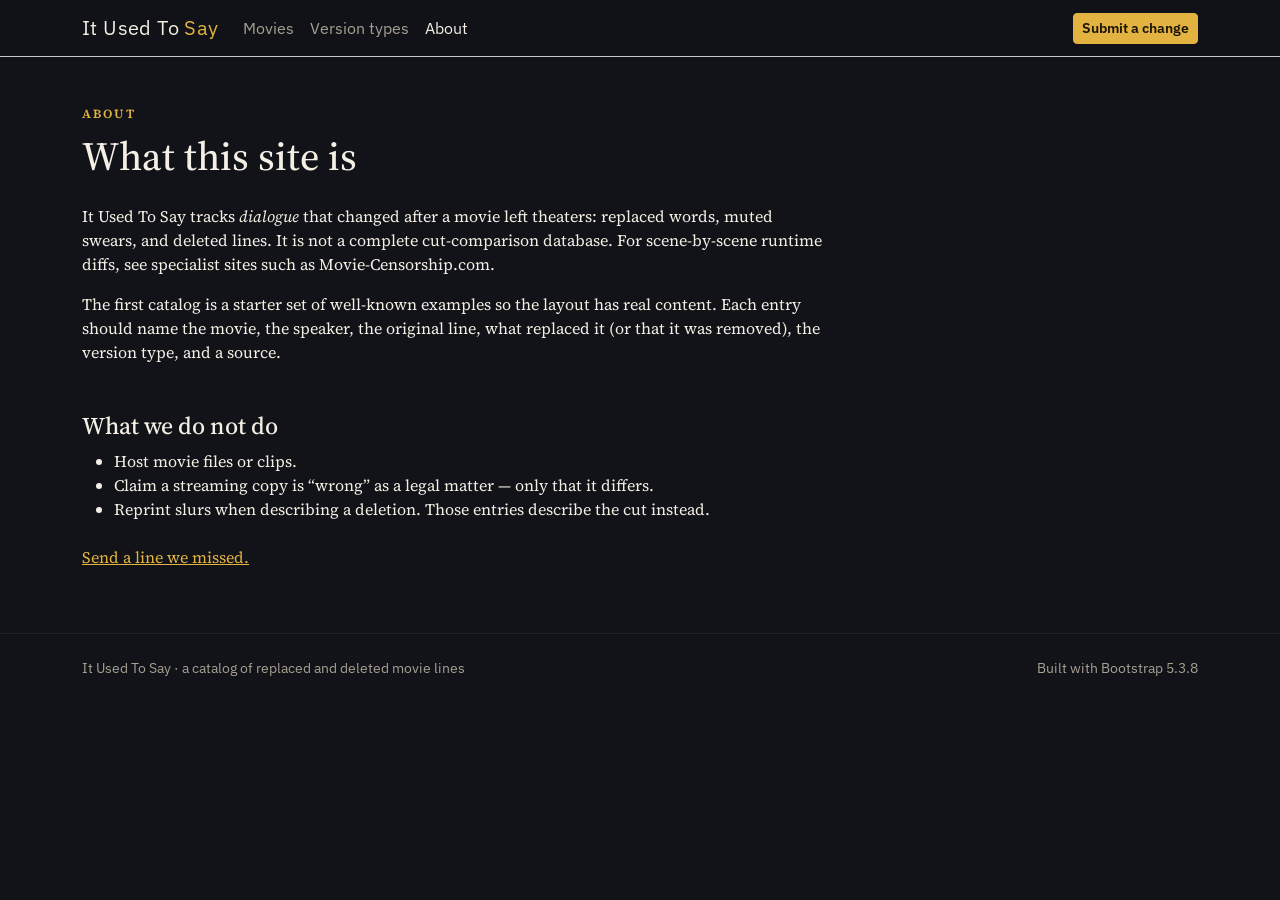
==== about.html @ f56e4c59 "Welcome to ItUsedToSay" ====
<!DOCTYPE html>
<html lang="en">
<head>
  <meta charset="utf-8">
  <meta name="viewport" content="width=device-width, initial-scale=1">
  <title>About · It Used To Say</title>
  <link rel="preconnect" href="https://fonts.googleapis.com">
  <link rel="preconnect" href="https://fonts.gstatic.com" crossorigin>
  <link href="https://fonts.googleapis.com/css2?family=IBM+Plex+Sans:wght@400;500;600&family=Source+Serif+4:opsz,wght@8..60,400;8..60,600&display=swap" rel="stylesheet">
  <link href="https://cdn.jsdelivr.net/npm/bootstrap@5.3.8/dist/css/bootstrap.min.css" rel="stylesheet" integrity="sha384-sRIl4kxILFvY47J16cr9ZwB07vP4J8+LH7qKQnuqkuIAvNWLzeN8tE5YBujZqJLB" crossorigin="anonymous">
  <link href="css/custom.css" rel="stylesheet">
</head>
<body data-page="about">
  <nav class="navbar navbar-expand-lg navbar-dark sticky-top border-bottom border-secondary-subtle">
    <div class="container">
      <a class="navbar-brand" href="index.html">It Used To <span>Say</span></a>
      <button class="navbar-toggler" type="button" data-bs-toggle="collapse" data-bs-target="#nav" aria-controls="nav" aria-expanded="false" aria-label="Toggle navigation">
        <span class="navbar-toggler-icon"></span>
      </button>
      <div class="collapse navbar-collapse" id="nav">
        <ul class="navbar-nav me-auto mb-2 mb-lg-0">
          <li class="nav-item"><a class="nav-link" data-nav="movies" href="movies.html">Movies</a></li>
          <li class="nav-item"><a class="nav-link" data-nav="versions" href="versions.html">Version types</a></li>
          <li class="nav-item"><a class="nav-link" data-nav="about" href="about.html">About</a></li>
        </ul>
        <a class="btn btn-sm btn-accent" href="submit.html">Submit a change</a>
      </div>
    </div>
  </nav>

  <main class="container py-5">
    <p class="kicker mb-2">About</p>
    <h1 class="mb-4">What this site is</h1>
    <div class="col-lg-8">
      <p>It Used To Say tracks <em>dialogue</em> that changed after a movie left theaters: replaced words, muted swears, and deleted lines. It is not a complete cut-comparison database. For scene-by-scene runtime diffs, see specialist sites such as Movie-Censorship.com.</p>
      <p>The first catalog is a starter set of well-known examples so the layout has real content. Each entry should name the movie, the speaker, the original line, what replaced it (or that it was removed), the version type, and a source.</p>
      <h2 class="h4 mt-5">What we do not do</h2>
      <ul>
        <li>Host movie files or clips.</li>
        <li>Claim a streaming copy is “wrong” as a legal matter — only that it differs.</li>
        <li>Reprint slurs when describing a deletion. Those entries describe the cut instead.</li>
      </ul>
      <p class="mt-4"><a href="submit.html">Send a line we missed.</a></p>
    </div>
  </main>

  <footer class="footer py-4">
    <div class="container small d-flex flex-wrap justify-content-between gap-2">
      <span>It Used To Say · a catalog of replaced and deleted movie lines</span>
      <span>Built with Bootstrap 5.3.8</span>
    </div>
  </footer>

  <script src="https://cdn.jsdelivr.net/npm/bootstrap@5.3.8/dist/js/bootstrap.bundle.min.js" integrity="sha384-FKyoEForCGlyvwx9Hj09JcYn3nv7wiPVlz7YYwJrWVcXK/BmnVDxM+D2scQbITxI" crossorigin="anonymous"></script>
  <script src="js/app.js"></script>
</body>
</html>
---- css/custom.css ----
:root {
  --ius-bg: #111318;
  --ius-bg-2: #1a1d24;
  --ius-ink: #f4efe4;
  --ius-muted: #a7a092;
  --ius-accent: #e3b341;
  --ius-original: #c9845a;
  --ius-replacement: #6aa38a;
  --ius-deleted: #c45b5b;
}

html { scroll-behavior: smooth; }

body {
  background: var(--ius-bg);
  color: var(--ius-ink);
  font-family: "Source Serif 4", Georgia, "Times New Roman", serif;
  min-height: 100vh;
}

.sans,
.navbar,
.btn,
.form-control,
.form-select,
.badge,
.nav-link,
.footer,
.meta {
  font-family: "IBM Plex Sans", system-ui, sans-serif;
}

.navbar {
  background: rgba(17, 19, 24, 0.92) !important;
  backdrop-filter: blur(10px);
}

.navbar-brand {
  letter-spacing: 0.02em;
  color: var(--ius-ink) !important;
}

.navbar-brand span {
  color: var(--ius-accent);
}

.nav-link { color: var(--ius-muted) !important; }
.nav-link:hover, .nav-link.active { color: var(--ius-ink) !important; }

.hero {
  padding: 4.5rem 0 3rem;
  background:
    radial-gradient(900px 280px at 10% -10%, rgba(227, 179, 65, 0.12), transparent 60%),
    linear-gradient(180deg, #16181f 0%, var(--ius-bg) 100%);
}

.hero h1 {
  font-weight: 600;
  letter-spacing: -0.03em;
}

.kicker {
  color: var(--ius-accent);
  text-transform: uppercase;
  letter-spacing: 0.16em;
  font-size: 0.78rem;
  font-weight: 600;
}

.line-card {
  background: var(--ius-bg-2);
  border: 1px solid rgba(255, 255, 255, 0.06);
  border-radius: 1rem;
  height: 100%;
}

.line-quote {
  font-size: 1.05rem;
  line-height: 1.45;
}

.line-original { border-left: 4px solid var(--ius-original); }
.line-replacement { border-left: 4px solid var(--ius-replacement); }
.line-deleted { border-left: 4px solid var(--ius-deleted); }

.compare-label {
  font-size: 0.72rem;
  letter-spacing: 0.12em;
  text-transform: uppercase;
  color: var(--ius-muted);
}

.badge-tv { background: #3d4f7a; }
.badge-airline { background: #3a5d58; }
.badge-streaming { background: #5a3d6d; }
.badge-rating { background: #6b5330; }
.badge-regional { background: #4a5560; }
.badge-replaced { background: #2f6b56; }
.badge-deleted { background: #7a3333; }
.badge-muted { background: #5c5340; }

.movie-row { cursor: pointer; }
.movie-row:hover { background: rgba(255, 255, 255, 0.04); }

.form-control,
.form-select {
  background: #12141a;
  border-color: rgba(255, 255, 255, 0.12);
  color: var(--ius-ink);
}

.form-control:focus,
.form-select:focus {
  background: #12141a;
  color: var(--ius-ink);
  border-color: var(--ius-accent);
  box-shadow: 0 0 0 0.2rem rgba(227, 179, 65, 0.2);
}

.form-control::placeholder { color: #7d776c; }

.table { --bs-table-bg: transparent; color: var(--ius-ink); }
.table thead th {
  color: var(--ius-muted);
  font-size: 0.78rem;
  text-transform: uppercase;
  letter-spacing: 0.08em;
}

.footer {
  color: var(--ius-muted);
  border-top: 1px solid rgba(255, 255, 255, 0.06);
}

.version-card {
  background: var(--ius-bg-2);
  border: 1px solid rgba(255, 255, 255, 0.06);
  border-radius: 1rem;
}

.text-muted-2 { color: var(--ius-muted) !important; }

a { color: var(--ius-accent); }
a:hover { color: #f0cc72; }

.btn-accent {
  background: var(--ius-accent);
  border-color: var(--ius-accent);
  color: #1a1406;
  font-weight: 600;
}

.btn-accent:hover {
  background: #f0cc72;
  border-color: #f0cc72;
  color: #1a1406;
}
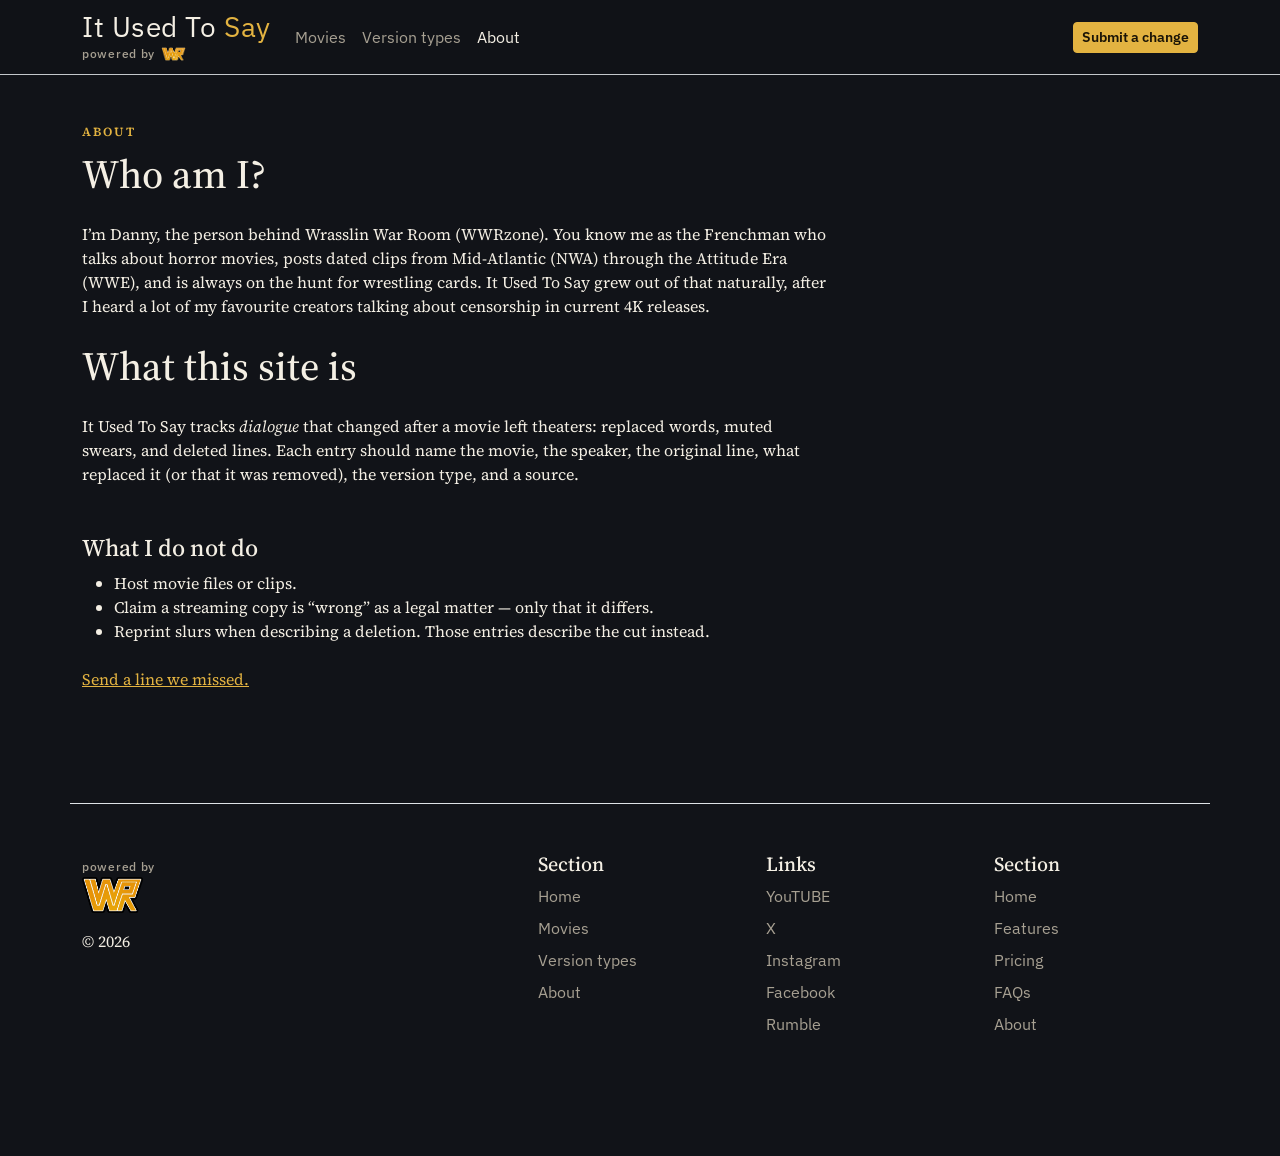
==== commit 1f445e99: "Modify different pages. Add edition and physical media types. Change layout on different pages." ====
--- a/about.html
+++ b/about.html
@@ -11,30 +11,18 @@
   <link href="css/custom.css" rel="stylesheet">
 </head>
 <body data-page="about">
-  <nav class="navbar navbar-expand-lg navbar-dark sticky-top border-bottom border-secondary-subtle">
-    <div class="container">
-      <a class="navbar-brand" href="index.html">It Used To <span>Say</span></a>
-      <button class="navbar-toggler" type="button" data-bs-toggle="collapse" data-bs-target="#nav" aria-controls="nav" aria-expanded="false" aria-label="Toggle navigation">
-        <span class="navbar-toggler-icon"></span>
-      </button>
-      <div class="collapse navbar-collapse" id="nav">
-        <ul class="navbar-nav me-auto mb-2 mb-lg-0">
-          <li class="nav-item"><a class="nav-link" data-nav="movies" href="movies.html">Movies</a></li>
-          <li class="nav-item"><a class="nav-link" data-nav="versions" href="versions.html">Version types</a></li>
-          <li class="nav-item"><a class="nav-link" data-nav="about" href="about.html">About</a></li>
-        </ul>
-        <a class="btn btn-sm btn-accent" href="submit.html">Submit a change</a>
-      </div>
-    </div>
-  </nav>
+  <div data-partial="navbar"></div>
 
   <main class="container py-5">
     <p class="kicker mb-2">About</p>
-    <h1 class="mb-4">What this site is</h1>
+    <h1 class="mb-4">Who am I?</h1>
     <div class="col-lg-8">
-      <p>It Used To Say tracks <em>dialogue</em> that changed after a movie left theaters: replaced words, muted swears, and deleted lines. It is not a complete cut-comparison database. For scene-by-scene runtime diffs, see specialist sites such as Movie-Censorship.com.</p>
-      <p>The first catalog is a starter set of well-known examples so the layout has real content. Each entry should name the movie, the speaker, the original line, what replaced it (or that it was removed), the version type, and a source.</p>
-      <h2 class="h4 mt-5">What we do not do</h2>
+      I’m Danny, the person behind Wrasslin War Room (WWRzone). You know me as the Frenchman who talks about horror movies, posts dated clips from Mid-Atlantic (NWA) through the Attitude Era (WWE), and is always on the hunt for wrestling cards. <span>It Used To Say</span> grew out of that naturally, after I heard a lot of my favourite creators talking about censorship in current 4K releases.
+    </div>
+    <h1 class="mt-4 mb-4">What this site is</h1>
+    <div class="col-lg-8">
+      <p>It Used To Say tracks <em>dialogue</em> that changed after a movie left theaters: replaced words, muted swears, and deleted lines. Each entry should name the movie, the speaker, the original line, what replaced it (or that it was removed), the version type, and a source.</p>
+      <h2 class="h4 mt-5">What I do not do</h2>
       <ul>
         <li>Host movie files or clips.</li>
         <li>Claim a streaming copy is “wrong” as a legal matter — only that it differs.</li>
@@ -44,12 +32,7 @@
     </div>
   </main>
 
-  <footer class="footer py-4">
-    <div class="container small d-flex flex-wrap justify-content-between gap-2">
-      <span>It Used To Say · a catalog of replaced and deleted movie lines</span>
-      <span>Built with Bootstrap 5.3.8</span>
-    </div>
-  </footer>
+  <div data-partial="footer"></div>
 
   <script src="https://cdn.jsdelivr.net/npm/bootstrap@5.3.8/dist/js/bootstrap.bundle.min.js" integrity="sha384-FKyoEForCGlyvwx9Hj09JcYn3nv7wiPVlz7YYwJrWVcXK/BmnVDxM+D2scQbITxI" crossorigin="anonymous"></script>
   <script src="js/app.js"></script>
--- a/css/custom.css
+++ b/css/custom.css
@@ -36,12 +36,31 @@
 }
 
 .navbar-brand {
+  font-size: 1.75rem;
   letter-spacing: 0.02em;
   color: var(--ius-ink) !important;
 }
 
-.navbar-brand span {
+.brand-title span {
   color: var(--ius-accent);
+}
+
+.brand-powered {
+  display: inline-flex;
+  align-items: center;
+  gap: 0.35rem;
+  margin-top: 0.35rem;
+  font-size: 0.75rem;
+  font-weight: 500;
+  letter-spacing: 0.06em;
+  text-transform: lowercase;
+  color: var(--ius-muted);
+  font-family: "IBM Plex Sans", system-ui, sans-serif;
+}
+
+.brand-logo {
+  height: 0.93rem;
+  width: auto;
 }
 
 .nav-link { color: var(--ius-muted) !important; }
@@ -91,13 +110,19 @@
 }
 
 .badge-tv { background: #3d4f7a; }
-.badge-airline { background: #3a5d58; }
+.badge-physical { background: #3a5d58; }
 .badge-streaming { background: #5a3d6d; }
 .badge-rating { background: #6b5330; }
 .badge-regional { background: #4a5560; }
 .badge-replaced { background: #2f6b56; }
 .badge-deleted { background: #7a3333; }
 .badge-muted { background: #5c5340; }
+
+.badge-physical { background: #5c5340; }
+.badge-4k { background: #2f4f6b; }
+.badge-bluray { background: #1f4d8a; }
+.badge-dvd { background: #6b3d1f; }
+.badge-vhs { background: #5a2f5c; }
 
 .movie-row { cursor: pointer; }
 .movie-row:hover { background: rgba(255, 255, 255, 0.04); }
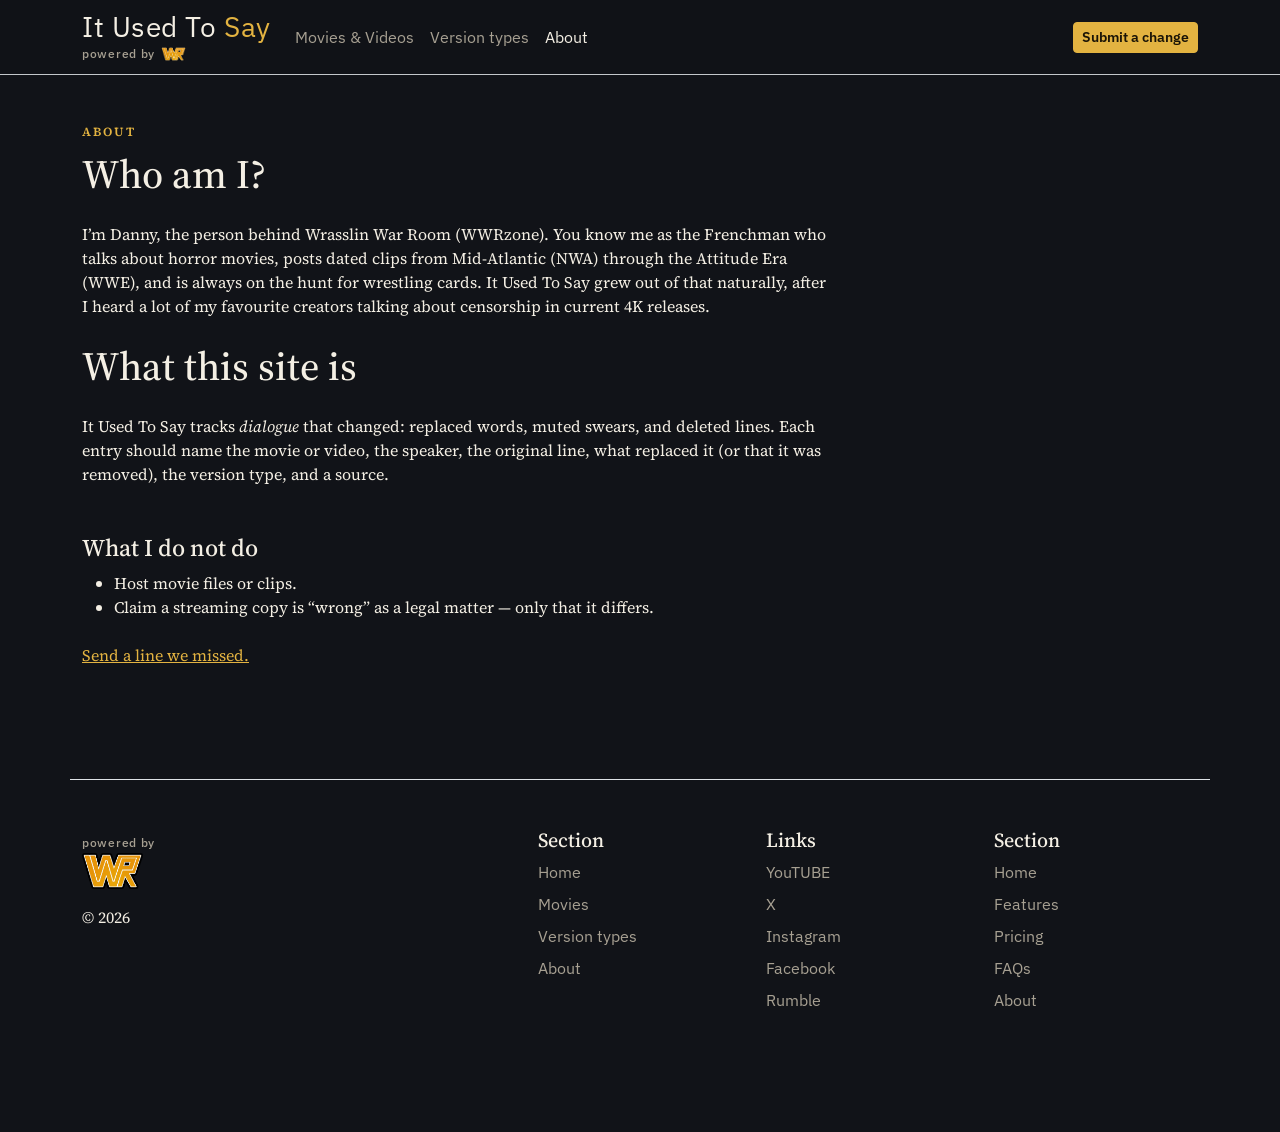
==== commit 2fa85b8a: "Change structure of Movie JSON. Add and Remove data from change JSON." ====
--- a/about.html
+++ b/about.html
@@ -21,12 +21,11 @@
     </div>
     <h1 class="mt-4 mb-4">What this site is</h1>
     <div class="col-lg-8">
-      <p>It Used To Say tracks <em>dialogue</em> that changed after a movie left theaters: replaced words, muted swears, and deleted lines. Each entry should name the movie, the speaker, the original line, what replaced it (or that it was removed), the version type, and a source.</p>
+      <p>It Used To Say tracks <em>dialogue</em> that changed: replaced words, muted swears, and deleted lines. Each entry should name the movie or video, the speaker, the original line, what replaced it (or that it was removed), the version type, and a source.</p>
       <h2 class="h4 mt-5">What I do not do</h2>
       <ul>
         <li>Host movie files or clips.</li>
         <li>Claim a streaming copy is “wrong” as a legal matter — only that it differs.</li>
-        <li>Reprint slurs when describing a deletion. Those entries describe the cut instead.</li>
       </ul>
       <p class="mt-4"><a href="submit.html">Send a line we missed.</a></p>
     </div>
